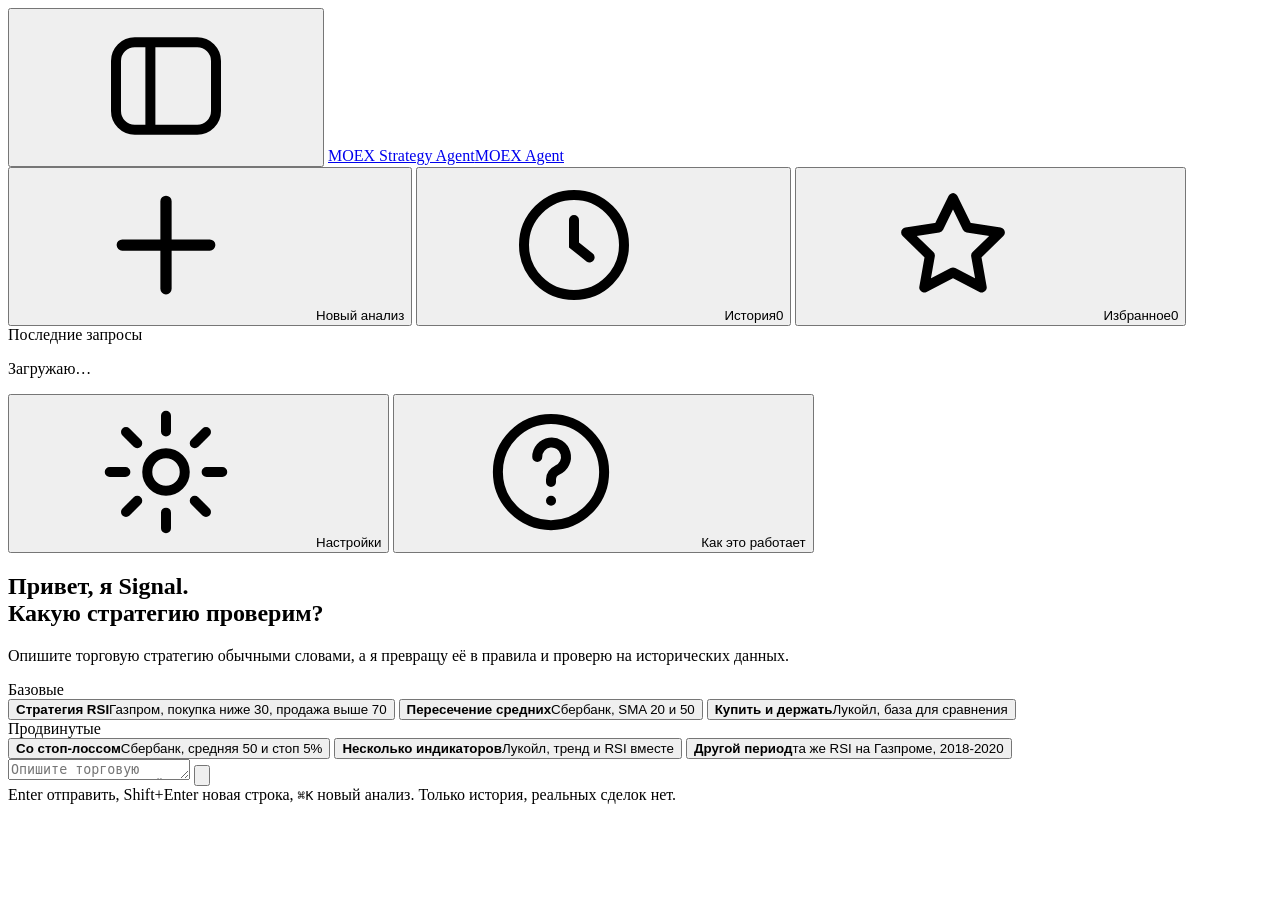
==== ui/web/index.html @ 02e29bd0 "MOEX Strategy Lab: торговый агент команды CBR" ====
<!DOCTYPE html>
<html lang="ru">
<head>
<meta charset="utf-8">
<meta name="viewport" content="width=device-width, initial-scale=1, interactive-widget=resizes-content">
<title>MOEX Strategy Agent</title>
<link rel="icon" href="data:image/svg+xml,%3Csvg xmlns='http://www.w3.org/2000/svg' viewBox='0 0 32 32'%3E%3Crect width='32' height='32' rx='8' fill='%23000a06'/%3E%3Ccircle cx='16' cy='16' r='6' fill='%237affb4'/%3E%3C/svg%3E">
<meta name="color-scheme" content="dark light">
<script>
  // тема и свёрнутая панель ставятся до отрисовки, чтобы ничего не мигало
  (function () { var d = document.documentElement; try { var t = localStorage.getItem("msa_theme") || "dark";
    if (t === "system") t = matchMedia("(prefers-color-scheme: light)").matches ? "light" : "dark";
    d.dataset.theme = t; if (localStorage.getItem("msa_rail") === "1") d.classList.add("rail"); } catch (e) { d.dataset.theme = "dark"; } })();
</script>
<link rel="stylesheet" href="/static/app.css?v=26">
</head>
<body class="fresh">

<svg width="0" height="0" style="position:absolute" aria-hidden="true">
  <symbol id="i-plus" viewBox="0 0 24 24"><path d="M12 5v14M5 12h14" fill="none" stroke="currentColor" stroke-width="1.8" stroke-linecap="round"/></symbol>
  <symbol id="i-clock" viewBox="0 0 24 24"><circle cx="12" cy="12" r="8" fill="none" stroke="currentColor" stroke-width="1.6"/><path d="M12 8v4l2.5 2" fill="none" stroke="currentColor" stroke-width="1.6" stroke-linecap="round"/></symbol>
  <symbol id="i-star" viewBox="0 0 24 24"><path d="M12 4.5l2.3 4.7 5.2.8-3.8 3.7.9 5.1L12 16.4l-4.6 2.4.9-5.1-3.8-3.7 5.2-.8z" fill="none" stroke="currentColor" stroke-width="1.6" stroke-linejoin="round"/></symbol>
  <symbol id="i-star-fill" viewBox="0 0 24 24"><path d="M12 4.5l2.3 4.7 5.2.8-3.8 3.7.9 5.1L12 16.4l-4.6 2.4.9-5.1-3.8-3.7 5.2-.8z" fill="currentColor" stroke="currentColor" stroke-width="1.6" stroke-linejoin="round"/></symbol>
  <symbol id="i-gear" viewBox="0 0 24 24"><circle cx="12" cy="12" r="3" fill="none" stroke="currentColor" stroke-width="1.6"/><path d="M12 3v2.5M12 18.5V21M3 12h2.5M18.5 12H21M5.6 5.6l1.8 1.8M16.6 16.6l1.8 1.8M5.6 18.4l1.8-1.8M16.6 7.4l1.8-1.8" stroke="currentColor" stroke-width="1.6" stroke-linecap="round"/></symbol>
  <symbol id="i-help" viewBox="0 0 24 24"><circle cx="12" cy="12" r="8.5" fill="none" stroke="currentColor" stroke-width="1.6"/><path d="M9.8 9.6a2.3 2.3 0 1 1 3.2 2.1c-.6.3-1 .8-1 1.5v.4M12 16.6h.01" fill="none" stroke="currentColor" stroke-width="1.6" stroke-linecap="round"/></symbol>
  <symbol id="i-side" viewBox="0 0 24 24"><rect x="4" y="5" width="16" height="14" rx="3" fill="none" stroke="currentColor" stroke-width="1.6"/><path d="M9.5 5v14" stroke="currentColor" stroke-width="1.6"/></symbol>
  <symbol id="i-down" viewBox="0 0 24 24"><path d="M12 4v11M7 10l5 5 5-5M5 20h14" fill="none" stroke="currentColor" stroke-width="1.6" stroke-linecap="round" stroke-linejoin="round"/></symbol>
  <symbol id="i-arrow-down" viewBox="0 0 24 24"><path d="M12 5v14M6 13l6 6 6-6" fill="none" stroke="currentColor" stroke-width="1.8" stroke-linecap="round" stroke-linejoin="round"/></symbol>
  <symbol id="i-x" viewBox="0 0 24 24"><path d="M7 7l10 10M17 7L7 17" stroke="currentColor" stroke-width="1.6" stroke-linecap="round"/></symbol>
  <symbol id="i-trend" viewBox="0 0 24 24"><path d="M4 17l5-5 4 3 7-8" fill="none" stroke="currentColor" stroke-width="1.6" stroke-linecap="round" stroke-linejoin="round"/></symbol>
  <symbol id="i-chart" viewBox="0 0 24 24"><rect x="4" y="4" width="16" height="16" rx="3" fill="none" stroke="currentColor" stroke-width="1.6"/><path d="M8 14l3-3 2 2 3-4" fill="none" stroke="currentColor" stroke-width="1.6" stroke-linecap="round" stroke-linejoin="round"/></symbol>
  <symbol id="i-check" viewBox="0 0 24 24"><path d="M6 12.5l4 4 8-9" fill="none" stroke="currentColor" stroke-width="1.8" stroke-linecap="round" stroke-linejoin="round"/></symbol>
  <symbol id="i-alert" viewBox="0 0 24 24"><circle cx="12" cy="12" r="8.5" fill="none" stroke="currentColor" stroke-width="1.6"/><path d="M12 7.5v5.5M12 16.4h.01" stroke="currentColor" stroke-width="1.8" stroke-linecap="round"/></symbol>
  <symbol id="i-info" viewBox="0 0 24 24"><circle cx="12" cy="12" r="8" fill="none" stroke="currentColor" stroke-width="1.5"/><path d="M12 11v5M12 8h.01" stroke="currentColor" stroke-width="1.6" stroke-linecap="round"/></symbol>
  <symbol id="i-chev" viewBox="0 0 24 24"><path d="M8 10l4 4 4-4" fill="none" stroke="currentColor" stroke-width="1.8" stroke-linecap="round" stroke-linejoin="round"/></symbol>
</svg>

<header class="top">
  <button class="icon-btn" id="sideToggle" type="button" aria-controls="side" aria-expanded="true" aria-label="Свернуть боковую панель" data-tip="Свернуть панель">
    <svg><use href="#i-side"/></svg></button>
  <a class="brand" href="/" id="brand" title="Новый анализ"><span class="dot" aria-hidden="true"></span><span class="full">MOEX Strategy Agent</span><span class="short">MOEX Agent</span></a>
</header>

<div class="shell">
  <aside class="side" id="side" aria-label="Навигация">
    <div class="side-top">
      <button class="side-btn primary" id="newBtn" type="button" data-tip="Новый анализ"><svg><use href="#i-plus"/></svg><span class="lbl">Новый анализ</span></button>
      <button class="side-btn" type="button" data-list="hist" aria-pressed="true" data-tip="История"><svg><use href="#i-clock"/></svg><span class="lbl">История</span><span class="cnt lbl" id="histCnt">0</span></button>
      <button class="side-btn" type="button" data-list="fav" aria-pressed="false" data-tip="Избранное"><svg><use href="#i-star"/></svg><span class="lbl">Избранное</span><span class="cnt lbl" id="favCnt">0</span></button>
    </div>
    <div class="side-mid">
      <div class="side-cap" id="listCap">Последние запросы</div>
      <div class="side-list" id="sideList"><p class="side-empty">Загружаю…</p></div>
    </div>
    <div class="side-bot">
      <button class="side-btn" id="settingsBtn" type="button" data-tip="Настройки"><svg><use href="#i-gear"/></svg><span class="lbl">Настройки</span></button>
      <button class="side-btn" id="howBtn" type="button" data-tip="Как это работает"><svg><use href="#i-help"/></svg><span class="lbl">Как это работает</span></button>
    </div>
  </aside>
  <div class="side-scrim" id="sideScrim" hidden></div>

  <main class="work" aria-label="Диалог с агентом">
    <div class="feed" id="feed">
      <div class="thread" id="chatLog" aria-live="polite">
        <section class="intro" id="intro">
          <div class="intro-signal" id="introSignal"></div>
          <h1>Привет, я Signal.<br>Какую стратегию проверим?</h1>
          <p class="intro-sub">Опишите торговую стратегию обычными словами, а я превращу её в правила и проверю на исторических данных.</p>
          <p class="llm-off" id="llmOff" hidden>Модель пока не подключена: без неё я не переведу стратегию в правила.
            Добавьте ключ GigaChat в файл .env и перезапустите сервис. Сохранённые анализы открываются и так.</p>
          <div class="ex-groups" id="examples">
            <div class="ex-group"><div class="ex-h">Базовые</div>
              <button class="example" type="button" data-q="Газпром за 2022-2025, RSI 14: покупка ниже 30, продажа выше 70"><b>Стратегия RSI</b><span>Газпром, покупка ниже 30, продажа выше 70</span></button>
              <button class="example" type="button" data-q="Сбербанк за 2023-2025: покупать, когда 20-дневная средняя пересекает 50-дневную снизу вверх, продавать при обратном пересечении"><b>Пересечение средних</b><span>Сбербанк, SMA 20 и 50</span></button>
              <button class="example" type="button" data-q="Лукойл за 2023-2025, купить и держать"><b>Купить и держать</b><span>Лукойл, база для сравнения</span></button>
            </div>
            <div class="ex-group"><div class="ex-h">Продвинутые</div>
              <button class="example" type="button" data-q="Сбербанк за 2022-2025: покупаю, когда цена пересекает среднюю за 50 дней снизу вверх, продаю при обратном пересечении, стоп-лосс 5%"><b>Со стоп-лоссом</b><span>Сбербанк, средняя 50 и стоп 5%</span></button>
              <button class="example" type="button" data-q="Лукойл за 2021-2025: покупаю, когда цена выше средней за 200 дней и RSI ниже 40, продаю при RSI выше 70"><b>Несколько индикаторов</b><span>Лукойл, тренд и RSI вместе</span></button>
              <button class="example" type="button" data-q="Газпром за 2018-2020, RSI 14: покупка ниже 30, продажа выше 70"><b>Другой период</b><span>та же RSI на Газпроме, 2018-2020</span></button>
            </div>
          </div>
        </section>
      </div>
    </div>
    <div class="composer">
      <button class="to-bottom" id="toBottom" type="button" aria-label="К последнему сообщению" hidden><svg><use href="#i-arrow-down"/></svg></button>
      <div class="chips" id="chips"></div>
      <div class="scope-hint" id="scopeHint" role="status" aria-live="polite" hidden></div>
      <form class="input-row" id="composer">
        <textarea id="input" rows="1" maxlength="2000" aria-label="Сообщение агенту" placeholder="Опишите торговую стратегию или задайте вопрос…"></textarea>
        <button class="send" type="submit" id="sendBtn" aria-label="Отправить">
          <svg viewBox="0 0 24 24" aria-hidden="true"><path d="M12 19V5M5 12l7-7 7 7" fill="none" stroke="currentColor" stroke-width="2" stroke-linecap="round" stroke-linejoin="round"/></svg></button>
      </form>
      <div class="composer-note">Enter отправить, Shift+Enter новая строка, <kbd class="mod">⌘</kbd><kbd>K</kbd> новый анализ. Только история, реальных сделок нет.</div>
    </div>
  </main>
</div>

<aside class="drawer" id="details" aria-label="Подробности" hidden>
  <div class="drawer-head"><b id="detailsTitle">Подробнее</b><button class="x" data-close aria-label="Закрыть"><svg><use href="#i-x"/></svg></button></div>
  <div class="drawer-body" id="detailsBody"></div>
</aside>
<aside class="drawer" id="settings" aria-label="Настройки" hidden>
  <div class="drawer-head"><b>Настройки</b><button class="x" data-close aria-label="Закрыть"><svg><use href="#i-x"/></svg></button></div>
  <div class="drawer-body" id="settingsBody"></div>
</aside>
<aside class="drawer" id="how" aria-label="Как это работает" hidden>
  <div class="drawer-head"><b>Как это работает</b><button class="x" data-close aria-label="Закрыть"><svg><use href="#i-x"/></svg></button></div>
  <div class="drawer-body how">
    <p class="how-lead">AI объясняет, код считает, решение за вами. Вы описываете стратегию обычным языком,
      агент переводит её в строгие правила, проверяет на истории Мосбиржи и объясняет результат.</p>
    <ol class="how-steps">
      <li><b>Слова в правила.</b> GigaChat собирает из описания дерево правил: условия на цене, объёме,
        средних, RSI, MACD, полосах Боллинджера, стохастике, ATR, стопы и выход по времени. Кода модель не пишет.
        Код проверяет каждое правило и возвращает ошибки модели на исправление.</li>
      <li><b>Вопрос вместо догадки.</b> Если описание неоднозначно («покупаю на просадках»), агент переспрашивает
        с готовым вариантом. Что он понял, видно в блоке «Как я понял стратегию».</li>
      <li><b>Два расчёта.</b> Основной бэктест делает библиотека backtesting.py, контрольный написан с нуля.
        Решение по закрытию дня, сделка по открытию следующего, комиссия и проскальзывание учтены. Если расчёты
        разошлись, агент так и говорит.</li>
      <li><b>Сравнение с простым держанием.</b> Каждая стратегия сравнивается с покупкой акции в первый день
        периода. Диагностика ищет, где стратегия теряла деньги и не подогнан ли результат под историю.</li>
      <li><b>Новости рядом, а не причина.</b> Резкие движения цены сопоставляются с новостями по датам.
        Новость с попыткой управлять агентом скрывается до того, как её увидит модель.</li>
      <li><b>Человек решает.</b> Сохранение и удаление ждут вашего «Да». Реальной торговли нет: такого
        инструмента в системе не существует.</li>
    </ol>
    <h3 class="how-h">Клавиши</h3>
    <dl class="keys">
      <dt><kbd class="mod">⌘</kbd><kbd>K</kbd></dt><dd>новый анализ</dd>
      <dt><kbd>/</kbd></dt><dd>к полю ввода</dd>
      <dt><kbd>Esc</kbd></dt><dd>закрыть панель, меню или свернуть отчёт</dd>
      <dt><kbd>←</kbd><kbd>→</kbd></dt><dd>предыдущая и следующая сделка в открытом отчёте</dd>
    </dl>
    <p class="muted small">Каждый шаг агента записан в трассу: что понял, какие инструменты вызвал, сколько токенов и времени
      потратил. Она в разделе «Проверка» подробной аналитики. Документация API: <a href="/docs" target="_blank" rel="noopener">/docs</a>.</p>
  </div>
</aside>
<div class="scrim" id="scrim" hidden></div>

<div class="modal" id="modal" role="dialog" aria-modal="true" aria-labelledby="modalText" hidden>
  <div class="modal-card"><p id="modalText"></p>
    <div class="row"><button class="btn-mint" id="modalYes" type="button">Да</button><button class="btn-ghost" id="modalNo" type="button">Нет</button></div></div>
</div>

<div class="toast" id="toast" role="status" hidden></div>
<script src="/static/vendor/plotly.min.js"></script>
<script src="/static/signal.js"></script>
<script src="/static/app.js?v=26"></script>
</body>
</html>
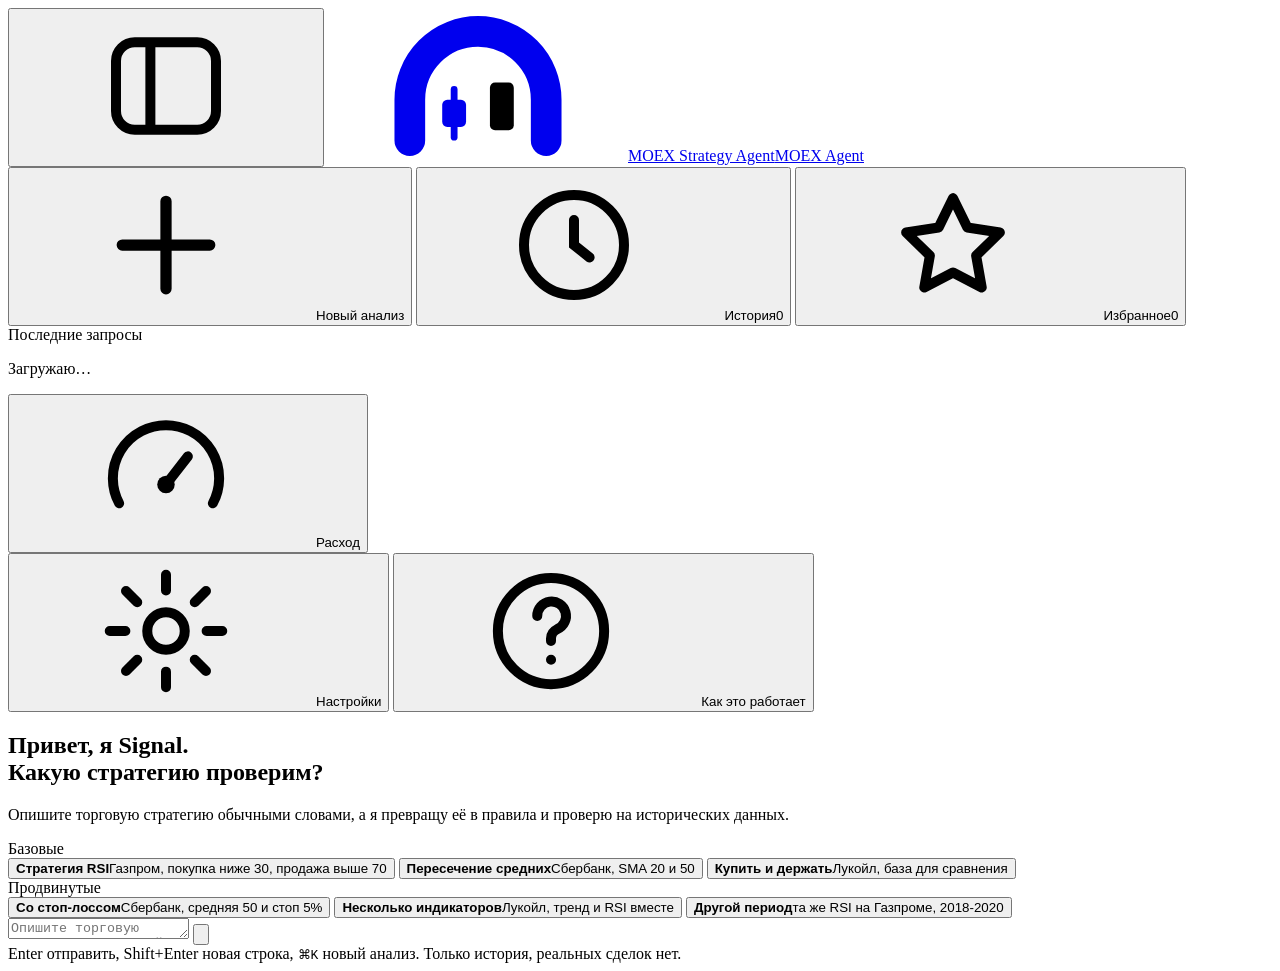
==== commit 99a67253: "Словарь терминов, окно настроек и логотип Агент объясняет термины без модели и предлагает примеры ст" ====
--- a/ui/web/index.html
+++ b/ui/web/index.html
@@ -4,15 +4,20 @@
 <meta charset="utf-8">
 <meta name="viewport" content="width=device-width, initial-scale=1, interactive-widget=resizes-content">
 <title>MOEX Strategy Agent</title>
-<link rel="icon" href="data:image/svg+xml,%3Csvg xmlns='http://www.w3.org/2000/svg' viewBox='0 0 32 32'%3E%3Crect width='32' height='32' rx='8' fill='%23000a06'/%3E%3Ccircle cx='16' cy='16' r='6' fill='%237affb4'/%3E%3C/svg%3E">
+<link rel="icon" type="image/svg+xml" href="/static/icon.svg">
+<link rel="alternate icon" type="image/png" href="/favicon.ico">
+<link rel="apple-touch-icon" href="/static/icon-180.png">
 <meta name="color-scheme" content="dark light">
 <script>
   // тема и свёрнутая панель ставятся до отрисовки, чтобы ничего не мигало
-  (function () { var d = document.documentElement; try { var t = localStorage.getItem("msa_theme") || "dark";
+  (function () { var d = document.documentElement; try { var t = localStorage.getItem("msa_theme") || "system";
     if (t === "system") t = matchMedia("(prefers-color-scheme: light)").matches ? "light" : "dark";
-    d.dataset.theme = t; if (localStorage.getItem("msa_rail") === "1") d.classList.add("rail"); } catch (e) { d.dataset.theme = "dark"; } })();
+    d.dataset.theme = t; var v = JSON.parse(localStorage.getItem("msa_vars") || "null");
+    if (v && v[t]) for (var k in v[t]) if (k.slice(0, 2) === "--") d.style.setProperty(k, v[t][k]);
+    if (localStorage.getItem("msa_rail") === "1") d.classList.add("rail");
+    if (localStorage.getItem("msa_signal") === "0") d.classList.add("no-signal"); } catch (e) { d.dataset.theme = "dark"; } })();
 </script>
-<link rel="stylesheet" href="/static/app.css?v=26">
+<link rel="stylesheet" href="/static/app.css?v=34">
 </head>
 <body class="fresh">
 
@@ -21,6 +26,7 @@
   <symbol id="i-clock" viewBox="0 0 24 24"><circle cx="12" cy="12" r="8" fill="none" stroke="currentColor" stroke-width="1.6"/><path d="M12 8v4l2.5 2" fill="none" stroke="currentColor" stroke-width="1.6" stroke-linecap="round"/></symbol>
   <symbol id="i-star" viewBox="0 0 24 24"><path d="M12 4.5l2.3 4.7 5.2.8-3.8 3.7.9 5.1L12 16.4l-4.6 2.4.9-5.1-3.8-3.7 5.2-.8z" fill="none" stroke="currentColor" stroke-width="1.6" stroke-linejoin="round"/></symbol>
   <symbol id="i-star-fill" viewBox="0 0 24 24"><path d="M12 4.5l2.3 4.7 5.2.8-3.8 3.7.9 5.1L12 16.4l-4.6 2.4.9-5.1-3.8-3.7 5.2-.8z" fill="currentColor" stroke="currentColor" stroke-width="1.6" stroke-linejoin="round"/></symbol>
+  <symbol id="i-gauge" viewBox="0 0 24 24"><path d="M4.5 17a8.5 8.5 0 1 1 15 0" fill="none" stroke="currentColor" stroke-width="1.6" stroke-linecap="round"/><path d="M12 14l3.5-4.5" stroke="currentColor" stroke-width="1.6" stroke-linecap="round"/><circle cx="12" cy="14" r="1.4" fill="currentColor"/></symbol>
   <symbol id="i-gear" viewBox="0 0 24 24"><circle cx="12" cy="12" r="3" fill="none" stroke="currentColor" stroke-width="1.6"/><path d="M12 3v2.5M12 18.5V21M3 12h2.5M18.5 12H21M5.6 5.6l1.8 1.8M16.6 16.6l1.8 1.8M5.6 18.4l1.8-1.8M16.6 7.4l1.8-1.8" stroke="currentColor" stroke-width="1.6" stroke-linecap="round"/></symbol>
   <symbol id="i-help" viewBox="0 0 24 24"><circle cx="12" cy="12" r="8.5" fill="none" stroke="currentColor" stroke-width="1.6"/><path d="M9.8 9.6a2.3 2.3 0 1 1 3.2 2.1c-.6.3-1 .8-1 1.5v.4M12 16.6h.01" fill="none" stroke="currentColor" stroke-width="1.6" stroke-linecap="round"/></symbol>
   <symbol id="i-side" viewBox="0 0 24 24"><rect x="4" y="5" width="16" height="14" rx="3" fill="none" stroke="currentColor" stroke-width="1.6"/><path d="M9.5 5v14" stroke="currentColor" stroke-width="1.6"/></symbol>
@@ -32,13 +38,15 @@
   <symbol id="i-check" viewBox="0 0 24 24"><path d="M6 12.5l4 4 8-9" fill="none" stroke="currentColor" stroke-width="1.8" stroke-linecap="round" stroke-linejoin="round"/></symbol>
   <symbol id="i-alert" viewBox="0 0 24 24"><circle cx="12" cy="12" r="8.5" fill="none" stroke="currentColor" stroke-width="1.6"/><path d="M12 7.5v5.5M12 16.4h.01" stroke="currentColor" stroke-width="1.8" stroke-linecap="round"/></symbol>
   <symbol id="i-info" viewBox="0 0 24 24"><circle cx="12" cy="12" r="8" fill="none" stroke="currentColor" stroke-width="1.5"/><path d="M12 11v5M12 8h.01" stroke="currentColor" stroke-width="1.6" stroke-linecap="round"/></symbol>
+  <symbol id="i-copy" viewBox="0 0 24 24"><rect x="8.5" y="8.5" width="11" height="11" rx="2.5" fill="none" stroke="currentColor" stroke-width="1.6"/><path d="M15.5 5.5v-.5a2 2 0 0 0-2-2H6.5a2 2 0 0 0-2 2v7a2 2 0 0 0 2 2H7" fill="none" stroke="currentColor" stroke-width="1.6" stroke-linecap="round"/></symbol>
+  <symbol id="i-logo" viewBox="8 8 48 44"><path d="M12 46V34a20 20 0 0 1 40 0v12" fill="none" stroke="currentColor" stroke-width="9" stroke-linecap="round"/><path d="M25 31v14" stroke="currentColor" stroke-width="2" stroke-linecap="round"/><rect x="21.5" y="34" width="7" height="8" rx="1.5" fill="currentColor"/><path d="M39 26v21" stroke="var(--logo)" stroke-width="2" stroke-linecap="round"/><rect x="35.5" y="29" width="7" height="14" rx="1.5" fill="var(--logo)"/></symbol>
   <symbol id="i-chev" viewBox="0 0 24 24"><path d="M8 10l4 4 4-4" fill="none" stroke="currentColor" stroke-width="1.8" stroke-linecap="round" stroke-linejoin="round"/></symbol>
 </svg>
 
 <header class="top">
   <button class="icon-btn" id="sideToggle" type="button" aria-controls="side" aria-expanded="true" aria-label="Свернуть боковую панель" data-tip="Свернуть панель">
     <svg><use href="#i-side"/></svg></button>
-  <a class="brand" href="/" id="brand" title="Новый анализ"><span class="dot" aria-hidden="true"></span><span class="full">MOEX Strategy Agent</span><span class="short">MOEX Agent</span></a>
+  <a class="brand" href="/" id="brand" title="Новый анализ"><svg class="logo" aria-hidden="true"><use href="#i-logo"/></svg><span class="full">MOEX Strategy Agent</span><span class="short">MOEX Agent</span></a>
 </header>
 
 <div class="shell">
@@ -53,6 +61,8 @@
       <div class="side-list" id="sideList"><p class="side-empty">Загружаю…</p></div>
     </div>
     <div class="side-bot">
+      <div class="usage-wrap"><button class="side-btn" id="usageBtn" type="button" data-tip="Расход" aria-haspopup="true" aria-expanded="false"><svg><use href="#i-gauge"/></svg><span class="lbl">Расход</span></button>
+        <div class="usage-pop" id="usagePop" role="dialog" aria-label="Расход токенов" hidden></div></div>
       <button class="side-btn" id="settingsBtn" type="button" data-tip="Настройки"><svg><use href="#i-gear"/></svg><span class="lbl">Настройки</span></button>
       <button class="side-btn" id="howBtn" type="button" data-tip="Как это работает"><svg><use href="#i-help"/></svg><span class="lbl">Как это работает</span></button>
     </div>
@@ -101,10 +111,15 @@
   <div class="drawer-head"><b id="detailsTitle">Подробнее</b><button class="x" data-close aria-label="Закрыть"><svg><use href="#i-x"/></svg></button></div>
   <div class="drawer-body" id="detailsBody"></div>
 </aside>
-<aside class="drawer" id="settings" aria-label="Настройки" hidden>
-  <div class="drawer-head"><b>Настройки</b><button class="x" data-close aria-label="Закрыть"><svg><use href="#i-x"/></svg></button></div>
-  <div class="drawer-body" id="settingsBody"></div>
-</aside>
+<div class="setwin" id="settings" role="dialog" aria-modal="true" aria-label="Настройки" hidden>
+  <nav class="setnav" aria-label="Разделы настроек"><b class="setnav-h">Настройки</b>
+    <div class="setnav-list" id="setNav" role="tablist"></div>
+    <span class="setver">MOEX Strategy Lab v1.0</span></nav>
+  <div class="setmain">
+    <div class="setmain-head"><b id="setTitle"></b><button class="x" data-close aria-label="Закрыть"><svg><use href="#i-x"/></svg></button></div>
+    <div class="setbody" id="settingsBody"></div>
+  </div>
+</div>
 <aside class="drawer" id="how" aria-label="Как это работает" hidden>
   <div class="drawer-head"><b>Как это работает</b><button class="x" data-close aria-label="Закрыть"><svg><use href="#i-x"/></svg></button></div>
   <div class="drawer-body how">
@@ -126,13 +141,6 @@
       <li><b>Человек решает.</b> Сохранение и удаление ждут вашего «Да». Реальной торговли нет: такого
         инструмента в системе не существует.</li>
     </ol>
-    <h3 class="how-h">Клавиши</h3>
-    <dl class="keys">
-      <dt><kbd class="mod">⌘</kbd><kbd>K</kbd></dt><dd>новый анализ</dd>
-      <dt><kbd>/</kbd></dt><dd>к полю ввода</dd>
-      <dt><kbd>Esc</kbd></dt><dd>закрыть панель, меню или свернуть отчёт</dd>
-      <dt><kbd>←</kbd><kbd>→</kbd></dt><dd>предыдущая и следующая сделка в открытом отчёте</dd>
-    </dl>
     <p class="muted small">Каждый шаг агента записан в трассу: что понял, какие инструменты вызвал, сколько токенов и времени
       потратил. Она в разделе «Проверка» подробной аналитики. Документация API: <a href="/docs" target="_blank" rel="noopener">/docs</a>.</p>
   </div>
@@ -147,6 +155,6 @@
 <div class="toast" id="toast" role="status" hidden></div>
 <script src="/static/vendor/plotly.min.js"></script>
 <script src="/static/signal.js"></script>
-<script src="/static/app.js?v=26"></script>
+<script src="/static/app.js?v=34"></script>
 </body>
 </html>
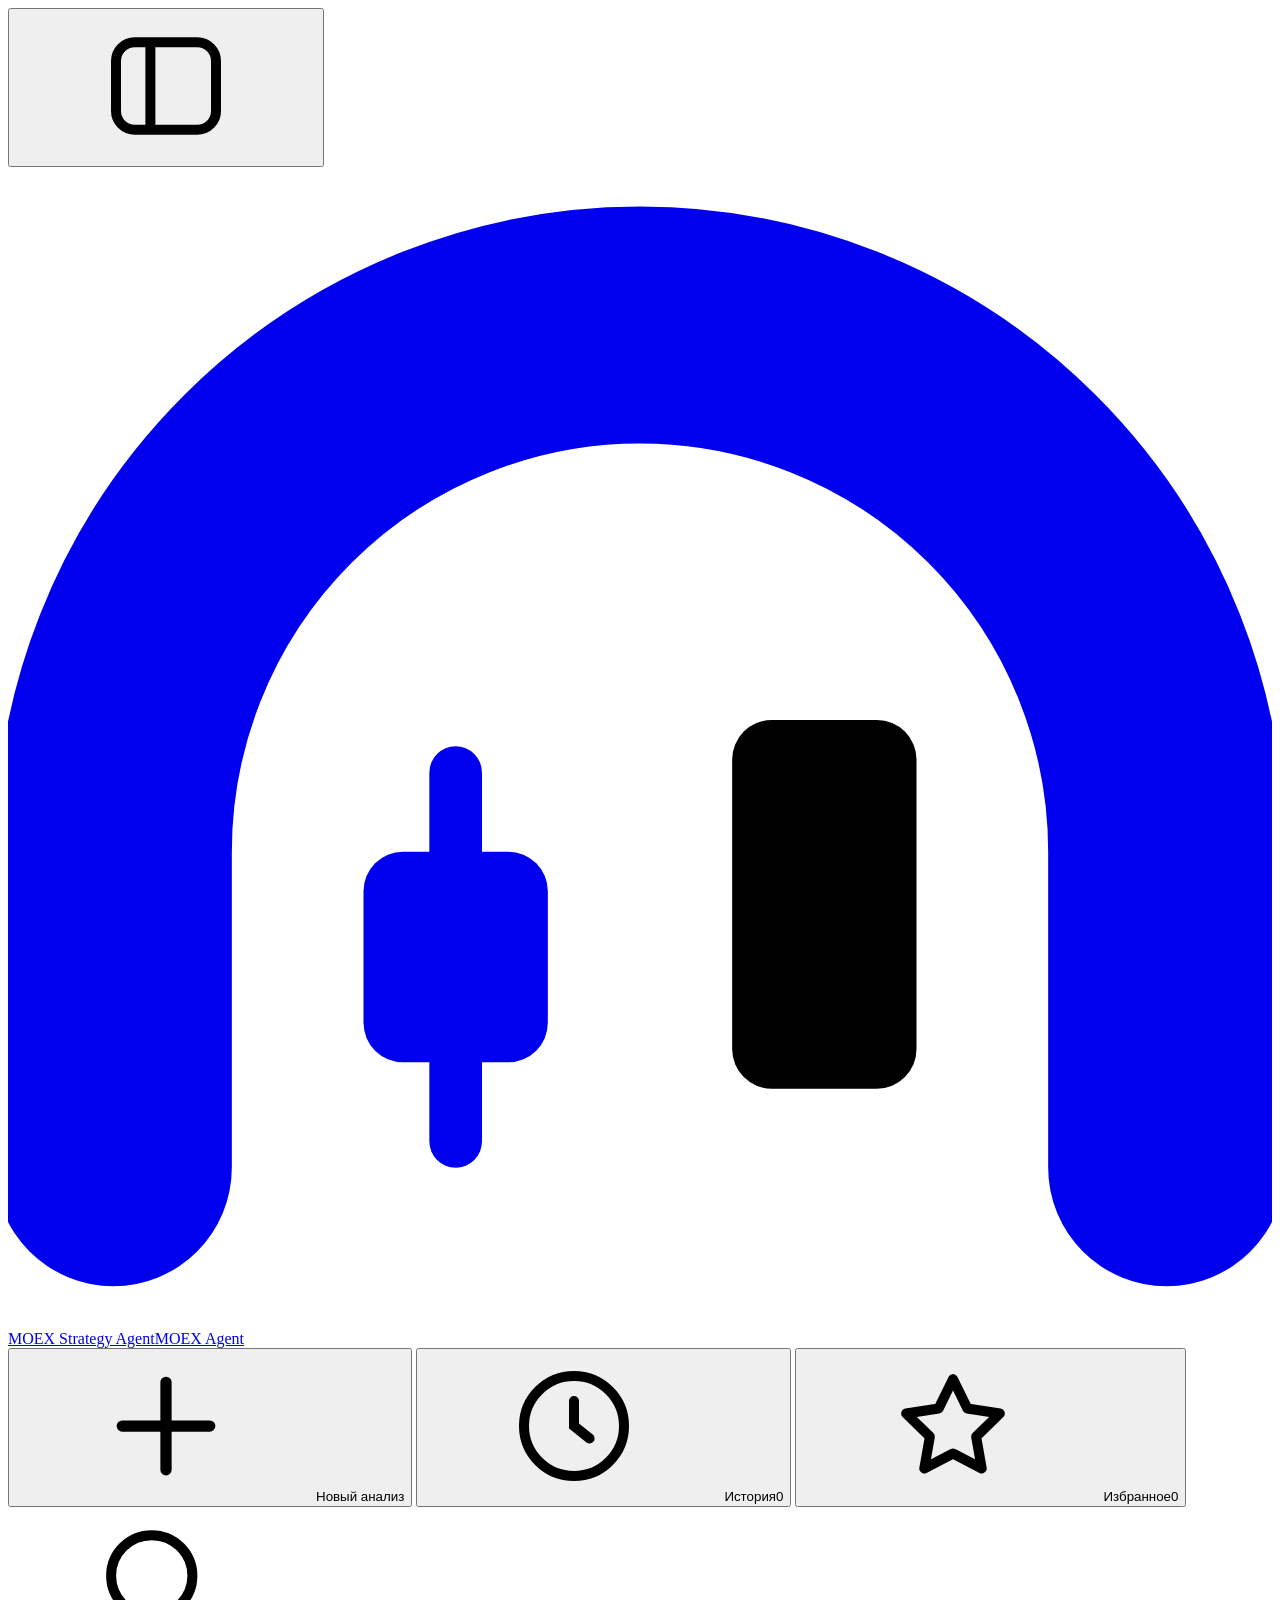
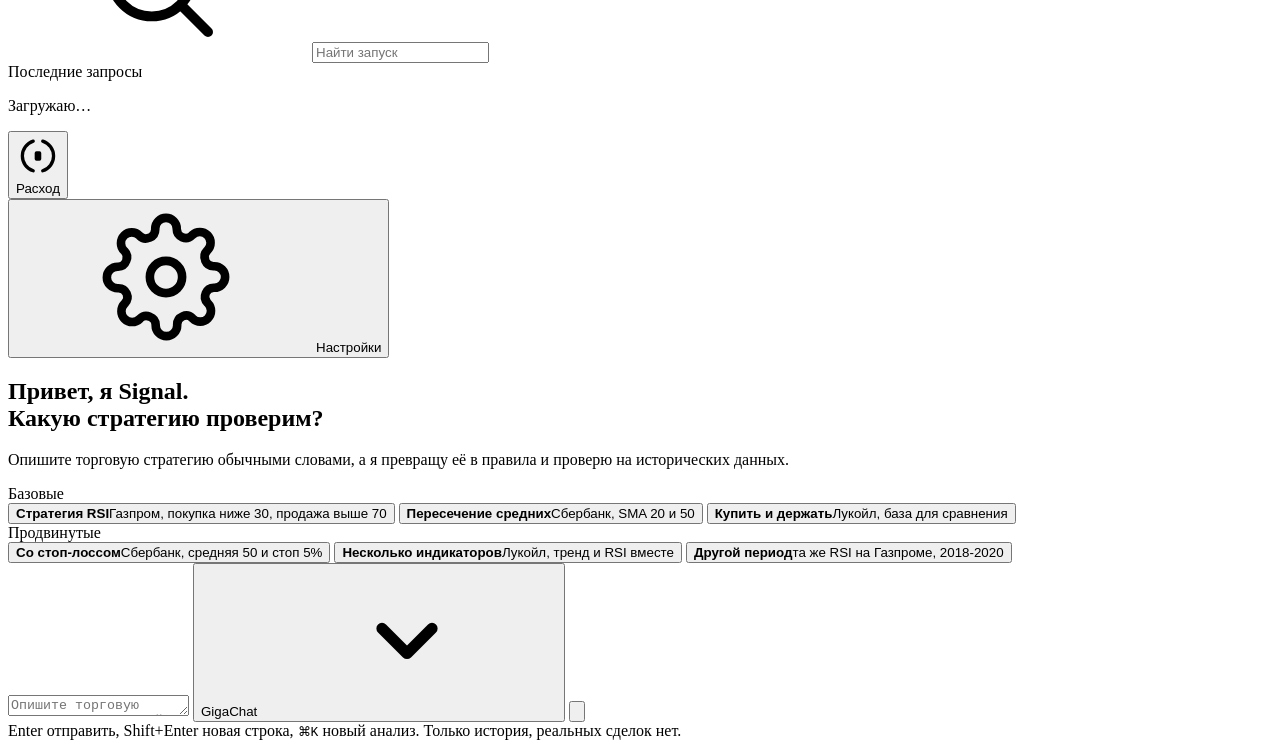
==== commit 2c3d277c: "Аккаунт GigaChat, новый HTML-отчёт и доработка интерфейса Выбор модели ползунком под полем ввода, ос" ====
--- a/ui/web/index.html
+++ b/ui/web/index.html
@@ -15,9 +15,10 @@
     d.dataset.theme = t; var v = JSON.parse(localStorage.getItem("msa_vars") || "null");
     if (v && v[t]) for (var k in v[t]) if (k.slice(0, 2) === "--") d.style.setProperty(k, v[t][k]);
     if (localStorage.getItem("msa_rail") === "1") d.classList.add("rail");
+    var w = +localStorage.getItem("msa_side"); if (w >= 200 && w <= 420) d.style.setProperty("--side", w + "px");
     if (localStorage.getItem("msa_signal") === "0") d.classList.add("no-signal"); } catch (e) { d.dataset.theme = "dark"; } })();
 </script>
-<link rel="stylesheet" href="/static/app.css?v=34">
+<link rel="stylesheet" href="/static/app.css?v=48">
 </head>
 <body class="fresh">
 
@@ -27,7 +28,7 @@
   <symbol id="i-star" viewBox="0 0 24 24"><path d="M12 4.5l2.3 4.7 5.2.8-3.8 3.7.9 5.1L12 16.4l-4.6 2.4.9-5.1-3.8-3.7 5.2-.8z" fill="none" stroke="currentColor" stroke-width="1.6" stroke-linejoin="round"/></symbol>
   <symbol id="i-star-fill" viewBox="0 0 24 24"><path d="M12 4.5l2.3 4.7 5.2.8-3.8 3.7.9 5.1L12 16.4l-4.6 2.4.9-5.1-3.8-3.7 5.2-.8z" fill="currentColor" stroke="currentColor" stroke-width="1.6" stroke-linejoin="round"/></symbol>
   <symbol id="i-gauge" viewBox="0 0 24 24"><path d="M4.5 17a8.5 8.5 0 1 1 15 0" fill="none" stroke="currentColor" stroke-width="1.6" stroke-linecap="round"/><path d="M12 14l3.5-4.5" stroke="currentColor" stroke-width="1.6" stroke-linecap="round"/><circle cx="12" cy="14" r="1.4" fill="currentColor"/></symbol>
-  <symbol id="i-gear" viewBox="0 0 24 24"><circle cx="12" cy="12" r="3" fill="none" stroke="currentColor" stroke-width="1.6"/><path d="M12 3v2.5M12 18.5V21M3 12h2.5M18.5 12H21M5.6 5.6l1.8 1.8M16.6 16.6l1.8 1.8M5.6 18.4l1.8-1.8M16.6 7.4l1.8-1.8" stroke="currentColor" stroke-width="1.6" stroke-linecap="round"/></symbol>
+  <symbol id="i-gear" viewBox="0 0 24 24"><g transform="translate(12 12) scale(.86) translate(-12 -12)" fill="none" stroke="currentColor" stroke-width="1.6" stroke-linecap="round" stroke-linejoin="round"><circle cx="12" cy="12" r="3"/><path d="M19.4 15a1.65 1.65 0 0 0 .33 1.82l.06.06a2 2 0 0 1 0 2.83 2 2 0 0 1-2.83 0l-.06-.06a1.65 1.65 0 0 0-1.82-.33 1.65 1.65 0 0 0-1 1.51V21a2 2 0 0 1-2 2 2 2 0 0 1-2-2v-.09A1.65 1.65 0 0 0 9 19.4a1.65 1.65 0 0 0-1.82.33l-.06.06a2 2 0 0 1-2.83 0 2 2 0 0 1 0-2.83l.06-.06a1.65 1.65 0 0 0 .33-1.82 1.65 1.65 0 0 0-1.51-1H3a2 2 0 0 1-2-2 2 2 0 0 1 2-2h.09A1.65 1.65 0 0 0 4.6 9a1.65 1.65 0 0 0-.33-1.82l-.06-.06a2 2 0 0 1 0-2.83 2 2 0 0 1 2.83 0l.06.06a1.65 1.65 0 0 0 1.82.33H9a1.65 1.65 0 0 0 1-1.51V3a2 2 0 0 1 2-2 2 2 0 0 1 2 2v.09a1.65 1.65 0 0 0 1 1.51 1.65 1.65 0 0 0 1.82-.33l.06-.06a2 2 0 0 1 2.83 0 2 2 0 0 1 0 2.83l-.06.06a1.65 1.65 0 0 0-.33 1.82V9a1.65 1.65 0 0 0 1.51 1H21a2 2 0 0 1 2 2 2 2 0 0 1-2 2h-.09a1.65 1.65 0 0 0-1.51 1z"/></g></symbol>
   <symbol id="i-help" viewBox="0 0 24 24"><circle cx="12" cy="12" r="8.5" fill="none" stroke="currentColor" stroke-width="1.6"/><path d="M9.8 9.6a2.3 2.3 0 1 1 3.2 2.1c-.6.3-1 .8-1 1.5v.4M12 16.6h.01" fill="none" stroke="currentColor" stroke-width="1.6" stroke-linecap="round"/></symbol>
   <symbol id="i-side" viewBox="0 0 24 24"><rect x="4" y="5" width="16" height="14" rx="3" fill="none" stroke="currentColor" stroke-width="1.6"/><path d="M9.5 5v14" stroke="currentColor" stroke-width="1.6"/></symbol>
   <symbol id="i-down" viewBox="0 0 24 24"><path d="M12 4v11M7 10l5 5 5-5M5 20h14" fill="none" stroke="currentColor" stroke-width="1.6" stroke-linecap="round" stroke-linejoin="round"/></symbol>
@@ -40,13 +41,24 @@
   <symbol id="i-info" viewBox="0 0 24 24"><circle cx="12" cy="12" r="8" fill="none" stroke="currentColor" stroke-width="1.5"/><path d="M12 11v5M12 8h.01" stroke="currentColor" stroke-width="1.6" stroke-linecap="round"/></symbol>
   <symbol id="i-copy" viewBox="0 0 24 24"><rect x="8.5" y="8.5" width="11" height="11" rx="2.5" fill="none" stroke="currentColor" stroke-width="1.6"/><path d="M15.5 5.5v-.5a2 2 0 0 0-2-2H6.5a2 2 0 0 0-2 2v7a2 2 0 0 0 2 2H7" fill="none" stroke="currentColor" stroke-width="1.6" stroke-linecap="round"/></symbol>
   <symbol id="i-logo" viewBox="8 8 48 44"><path d="M12 46V34a20 20 0 0 1 40 0v12" fill="none" stroke="currentColor" stroke-width="9" stroke-linecap="round"/><path d="M25 31v14" stroke="currentColor" stroke-width="2" stroke-linecap="round"/><rect x="21.5" y="34" width="7" height="8" rx="1.5" fill="currentColor"/><path d="M39 26v21" stroke="var(--logo)" stroke-width="2" stroke-linecap="round"/><rect x="35.5" y="29" width="7" height="14" rx="1.5" fill="var(--logo)"/></symbol>
+  <symbol id="i-sun" viewBox="0 0 24 24"><circle cx="12" cy="12" r="8" fill="none" stroke="currentColor" stroke-width="1.6"/><path d="M12 4a8 8 0 0 1 0 16z" fill="currentColor"/></symbol>
+  <symbol id="i-chat" viewBox="0 0 24 24"><path d="M5 6.5A2.5 2.5 0 0 1 7.5 4h9A2.5 2.5 0 0 1 19 6.5v7a2.5 2.5 0 0 1-2.5 2.5H11l-4 3.5V16h0a2 2 0 0 1-2-2z" fill="none" stroke="currentColor" stroke-width="1.6" stroke-linecap="round" stroke-linejoin="round"/><path d="M9 9h6M9 12h4" fill="none" stroke="currentColor" stroke-width="1.6" stroke-linecap="round" stroke-linejoin="round"/></symbol>
+  <symbol id="i-db" viewBox="0 0 24 24"><ellipse cx="12" cy="6.5" rx="6.5" ry="2.5" fill="none" stroke="currentColor" stroke-width="1.6" stroke-linecap="round" stroke-linejoin="round"/><path d="M5.5 6.5v11c0 1.4 2.9 2.5 6.5 2.5s6.5-1.1 6.5-2.5v-11M5.5 12c0 1.4 2.9 2.5 6.5 2.5s6.5-1.1 6.5-2.5" fill="none" stroke="currentColor" stroke-width="1.6" stroke-linecap="round" stroke-linejoin="round"/></symbol>
+  <symbol id="i-kbd" viewBox="0 0 24 24"><rect x="3.5" y="6.5" width="17" height="11" rx="2.5" fill="none" stroke="currentColor" stroke-width="1.6" stroke-linecap="round" stroke-linejoin="round"/><path d="M7 10h.01M10 10h.01M13 10h.01M16 10h.01M8 14h8" fill="none" stroke="currentColor" stroke-width="1.6" stroke-linecap="round" stroke-linejoin="round"/></symbol>
+  <symbol id="i-user" viewBox="0 0 24 24"><circle cx="12" cy="9" r="3.6" fill="none" stroke="currentColor" stroke-width="1.6"/><path d="M5.5 19.5c1.2-3 3.7-4.5 6.5-4.5s5.3 1.5 6.5 4.5" fill="none" stroke="currentColor" stroke-width="1.6" stroke-linecap="round"/></symbol>
+  <symbol id="i-search" viewBox="0 0 24 24"><circle cx="11" cy="11" r="6.5" fill="none" stroke="currentColor" stroke-width="1.6" stroke-linecap="round" stroke-linejoin="round"/><path d="M16 16l4 4" fill="none" stroke="currentColor" stroke-width="1.6" stroke-linecap="round" stroke-linejoin="round"/></symbol>
+  <symbol id="i-more" viewBox="0 0 24 24"><circle cx="6" cy="12" r="1.5" fill="currentColor"/><circle cx="12" cy="12" r="1.5" fill="currentColor"/><circle cx="18" cy="12" r="1.5" fill="currentColor"/></symbol>
+  <symbol id="i-redo" viewBox="0 0 24 24"><path d="M5 12a7 7 0 0 1 12-4.9L19 9M19 4.5V9h-4.5M19 12a7 7 0 0 1-12 4.9" fill="none" stroke="currentColor" stroke-width="1.6" stroke-linecap="round" stroke-linejoin="round"/></symbol>
+  <symbol id="i-file" viewBox="0 0 24 24"><path d="M7 3.5h7l4 4V20a.5.5 0 0 1-.5.5h-10.5a.5.5 0 0 1-.5-.5V4a.5.5 0 0 1 .5-.5zM14 3.5V8h4M9.5 13h5M9.5 16.5h5" fill="none" stroke="currentColor" stroke-width="1.6" stroke-linecap="round" stroke-linejoin="round"/></symbol>
+  <symbol id="i-table" viewBox="0 0 24 24"><rect x="4" y="5" width="16" height="14" rx="2" fill="none" stroke="currentColor" stroke-width="1.6" stroke-linecap="round" stroke-linejoin="round"/><path d="M4 10h16M4 14.5h16M10 10v9" fill="none" stroke="currentColor" stroke-width="1.6" stroke-linecap="round" stroke-linejoin="round"/></symbol>
+  <symbol id="i-trash" viewBox="0 0 24 24"><path d="M5 7h14M10 7V5h4v2M7 7l.8 12a1 1 0 0 0 1 .9h6.4a1 1 0 0 0 1-.9L17 7M10.3 11v5M13.7 11v5" fill="none" stroke="currentColor" stroke-width="1.6" stroke-linecap="round" stroke-linejoin="round"/></symbol>
   <symbol id="i-chev" viewBox="0 0 24 24"><path d="M8 10l4 4 4-4" fill="none" stroke="currentColor" stroke-width="1.8" stroke-linecap="round" stroke-linejoin="round"/></symbol>
 </svg>
 
 <header class="top">
   <button class="icon-btn" id="sideToggle" type="button" aria-controls="side" aria-expanded="true" aria-label="Свернуть боковую панель" data-tip="Свернуть панель">
     <svg><use href="#i-side"/></svg></button>
-  <a class="brand" href="/" id="brand" title="Новый анализ"><svg class="logo" aria-hidden="true"><use href="#i-logo"/></svg><span class="full">MOEX Strategy Agent</span><span class="short">MOEX Agent</span></a>
+  <a class="brand" href="/" id="brand" title="Новый анализ"><svg class="logo" viewBox="8 8 48 44" aria-hidden="true"><path class="lg-dome" d="M12 46V34a20 20 0 0 1 40 0v12" fill="none" stroke="currentColor" stroke-width="9" stroke-linecap="round"/><g class="lg-c1"><path d="M25 31v14" stroke="currentColor" stroke-width="2" stroke-linecap="round"/><rect x="21.5" y="34" width="7" height="8" rx="1.5" fill="currentColor"/></g><g class="lg-c2"><path d="M39 26v21" stroke="var(--logo)" stroke-width="2" stroke-linecap="round"/><rect x="35.5" y="29" width="7" height="14" rx="1.5" fill="var(--logo)"/></g></svg><span class="full">MOEX Strategy Agent</span><span class="short">MOEX Agent</span></a>
 </header>
 
 <div class="shell">
@@ -57,17 +69,20 @@
       <button class="side-btn" type="button" data-list="fav" aria-pressed="false" data-tip="Избранное"><svg><use href="#i-star"/></svg><span class="lbl">Избранное</span><span class="cnt lbl" id="favCnt">0</span></button>
     </div>
     <div class="side-mid">
+      <label class="side-search"><svg aria-hidden="true"><use href="#i-search"/></svg>
+        <input id="sideSearch" type="search" placeholder="Найти запуск" autocomplete="off" spellcheck="false" aria-label="Найти запуск по бумаге или стратегии"></label>
       <div class="side-cap" id="listCap">Последние запросы</div>
       <div class="side-list" id="sideList"><p class="side-empty">Загружаю…</p></div>
     </div>
     <div class="side-bot">
-      <div class="usage-wrap"><button class="side-btn" id="usageBtn" type="button" data-tip="Расход" aria-haspopup="true" aria-expanded="false"><svg><use href="#i-gauge"/></svg><span class="lbl">Расход</span></button>
+      <div class="usage-wrap"><button class="side-btn" id="usageBtn" type="button" data-tip="Расход" aria-haspopup="true" aria-expanded="false"><svg class="ic-usage" viewBox="0 0 24 24" aria-hidden="true"><path class="sh l" d="M9.4 3.9A8.5 8.5 0 0 0 9.4 20.1" fill="none" stroke="currentColor" stroke-width="1.8" stroke-linecap="round"/><path class="sh r" d="M14.6 3.9A8.5 8.5 0 0 1 14.6 20.1" fill="none" stroke="currentColor" stroke-width="1.8" stroke-linecap="round"/><g class="cd"><path d="M12 7.6v8.8" stroke="var(--logo)" stroke-width="1.4" stroke-linecap="round"/><rect x="10.2" y="9.4" width="3.6" height="5.2" rx="1" fill="var(--logo)"/></g></svg><span class="lbl">Расход</span></button>
         <div class="usage-pop" id="usagePop" role="dialog" aria-label="Расход токенов" hidden></div></div>
       <button class="side-btn" id="settingsBtn" type="button" data-tip="Настройки"><svg><use href="#i-gear"/></svg><span class="lbl">Настройки</span></button>
-      <button class="side-btn" id="howBtn" type="button" data-tip="Как это работает"><svg><use href="#i-help"/></svg><span class="lbl">Как это работает</span></button>
     </div>
   </aside>
   <div class="side-scrim" id="sideScrim" hidden></div>
+  <div class="side-grip" id="sideGrip" role="separator" aria-orientation="vertical" aria-controls="side" aria-label="Ширина боковой панели"
+    aria-valuemin="200" aria-valuemax="420" tabindex="0" title="Потяните, чтобы изменить ширину. Двойной клик вернёт обычную"></div>
 
   <main class="work" aria-label="Диалог с агентом">
     <div class="feed" id="feed">
@@ -99,9 +114,12 @@
       <div class="scope-hint" id="scopeHint" role="status" aria-live="polite" hidden></div>
       <form class="input-row" id="composer">
         <textarea id="input" rows="1" maxlength="2000" aria-label="Сообщение агенту" placeholder="Опишите торговую стратегию или задайте вопрос…"></textarea>
+        <button class="model-btn" type="button" id="modelBtn" aria-haspopup="menu" aria-expanded="false" title="Модель GigaChat">
+          <span id="modelName">GigaChat</span><svg aria-hidden="true"><use href="#i-chev"/></svg></button>
         <button class="send" type="submit" id="sendBtn" aria-label="Отправить">
           <svg viewBox="0 0 24 24" aria-hidden="true"><path d="M12 19V5M5 12l7-7 7 7" fill="none" stroke="currentColor" stroke-width="2" stroke-linecap="round" stroke-linejoin="round"/></svg></button>
       </form>
+      <div class="model-menu" id="modelMenu" role="menu" aria-label="Модель GigaChat" hidden></div>
       <div class="composer-note">Enter отправить, Shift+Enter новая строка, <kbd class="mod">⌘</kbd><kbd>K</kbd> новый анализ. Только история, реальных сделок нет.</div>
     </div>
   </main>
@@ -120,31 +138,6 @@
     <div class="setbody" id="settingsBody"></div>
   </div>
 </div>
-<aside class="drawer" id="how" aria-label="Как это работает" hidden>
-  <div class="drawer-head"><b>Как это работает</b><button class="x" data-close aria-label="Закрыть"><svg><use href="#i-x"/></svg></button></div>
-  <div class="drawer-body how">
-    <p class="how-lead">AI объясняет, код считает, решение за вами. Вы описываете стратегию обычным языком,
-      агент переводит её в строгие правила, проверяет на истории Мосбиржи и объясняет результат.</p>
-    <ol class="how-steps">
-      <li><b>Слова в правила.</b> GigaChat собирает из описания дерево правил: условия на цене, объёме,
-        средних, RSI, MACD, полосах Боллинджера, стохастике, ATR, стопы и выход по времени. Кода модель не пишет.
-        Код проверяет каждое правило и возвращает ошибки модели на исправление.</li>
-      <li><b>Вопрос вместо догадки.</b> Если описание неоднозначно («покупаю на просадках»), агент переспрашивает
-        с готовым вариантом. Что он понял, видно в блоке «Как я понял стратегию».</li>
-      <li><b>Два расчёта.</b> Основной бэктест делает библиотека backtesting.py, контрольный написан с нуля.
-        Решение по закрытию дня, сделка по открытию следующего, комиссия и проскальзывание учтены. Если расчёты
-        разошлись, агент так и говорит.</li>
-      <li><b>Сравнение с простым держанием.</b> Каждая стратегия сравнивается с покупкой акции в первый день
-        периода. Диагностика ищет, где стратегия теряла деньги и не подогнан ли результат под историю.</li>
-      <li><b>Новости рядом, а не причина.</b> Резкие движения цены сопоставляются с новостями по датам.
-        Новость с попыткой управлять агентом скрывается до того, как её увидит модель.</li>
-      <li><b>Человек решает.</b> Сохранение и удаление ждут вашего «Да». Реальной торговли нет: такого
-        инструмента в системе не существует.</li>
-    </ol>
-    <p class="muted small">Каждый шаг агента записан в трассу: что понял, какие инструменты вызвал, сколько токенов и времени
-      потратил. Она в разделе «Проверка» подробной аналитики. Документация API: <a href="/docs" target="_blank" rel="noopener">/docs</a>.</p>
-  </div>
-</aside>
 <div class="scrim" id="scrim" hidden></div>
 
 <div class="modal" id="modal" role="dialog" aria-modal="true" aria-labelledby="modalText" hidden>
@@ -154,7 +147,7 @@
 
 <div class="toast" id="toast" role="status" hidden></div>
 <script src="/static/vendor/plotly.min.js"></script>
-<script src="/static/signal.js"></script>
-<script src="/static/app.js?v=34"></script>
+<script src="/static/signal.js?v=48"></script>
+<script src="/static/app.js?v=48"></script>
 </body>
 </html>
